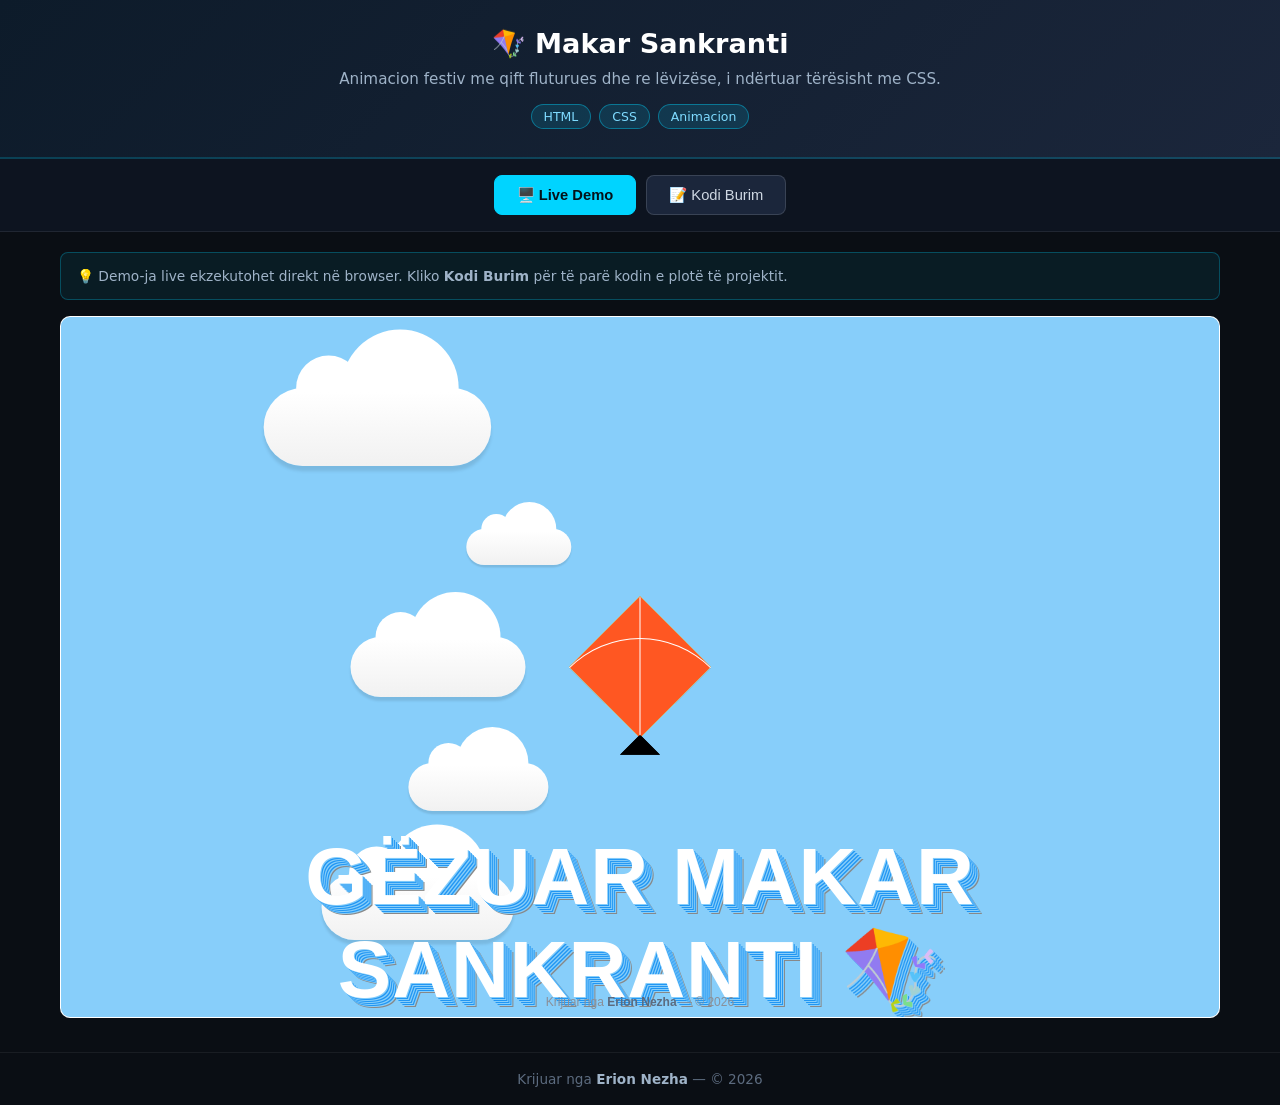
==== index.html @ a026e4ea "Publikimi fillestar: Makar-Sankranti — demo live + kodi burim" ====
<!-- Created by Erion Nezha — © 2026 All rights reserved -->
<!DOCTYPE html>
<html lang="sq">
<head>
<meta charset="UTF-8">
<meta name="viewport" content="width=device-width, initial-scale=1.0">
<title>Makar Sankranti — Erion Nezha</title>
<style>
*{box-sizing:border-box;margin:0;padding:0}
body{background:#0a0e14;color:#e6e6e6;font-family:'Segoe UI',system-ui,sans-serif;min-height:100vh;display:flex;flex-direction:column}
header.top{background:linear-gradient(135deg,#0d1b2a,#1b263b);padding:28px 20px;text-align:center;border-bottom:2px solid #00d4ff33}
header.top h1{font-size:1.7rem;color:#fff;margin-bottom:8px}
header.top p{color:#9fb3c8;max-width:760px;margin:0 auto 12px;line-height:1.55;font-size:.95rem}
.badges{display:flex;gap:8px;justify-content:center;flex-wrap:wrap}
.badge{background:#00d4ff22;border:1px solid #00d4ff66;color:#7fdbff;padding:4px 12px;border-radius:20px;font-size:.78rem}
.tabs{display:flex;gap:10px;justify-content:center;padding:16px;background:#0d1420;border-bottom:1px solid #ffffff14}
.tabs button{background:#1b263b;color:#cfd8e3;border:1px solid #ffffff22;padding:10px 22px;border-radius:8px;cursor:pointer;font-size:.92rem;transition:.2s}
.tabs button.active,.tabs button:hover{background:#00d4ff;color:#04121a;border-color:#00d4ff;font-weight:600}
main{flex:1;padding:20px;max-width:1200px;width:100%;margin:0 auto}
.panel{display:none}
.panel.active{display:block}
iframe.demo{width:100%;height:78vh;border:1px solid #ffffff22;border-radius:10px;background:#fff}
.codewrap{display:flex;gap:0;border:1px solid #ffffff22;border-radius:10px;overflow:hidden;height:78vh;background:#0d1117}
.tree{width:250px;min-width:200px;background:#0d1420;border-right:1px solid #ffffff14;overflow-y:auto;padding:12px;font-size:.82rem}
.tree .tfile{padding:5px 8px;border-radius:5px;cursor:pointer;color:#9fb3c8;white-space:nowrap;overflow:hidden;text-overflow:ellipsis}
.tree .tfile:hover{background:#ffffff10;color:#fff}
.tree .tfile.active{background:#00d4ff26;color:#7fdbff}
.tree .tdir{color:#5c6b7f;font-weight:600;margin-top:8px;font-size:.75rem;text-transform:uppercase;letter-spacing:.5px}
.codeview{flex:1;overflow:auto;padding:0;position:relative}
.codeview pre{padding:16px;font-family:'Consolas','Fira Code',monospace;font-size:.82rem;line-height:1.6;color:#d6deeb;white-space:pre}
.codeview .lineno{color:#4a5568;user-select:none;margin-right:12px;display:inline-block;width:32px;text-align:right}
.codeview img.preview{max-width:100%;padding:20px}
.cbar{display:flex;gap:8px;align-items:center;padding:10px 14px;background:#0d1420;border-bottom:1px solid #ffffff14;font-size:.82rem;color:#9fb3c8;overflow-x:auto}
.ctab{padding:6px 14px;border-radius:6px;cursor:pointer;white-space:nowrap;border:1px solid transparent}
.ctab:hover{background:#ffffff10}
.ctab.active{background:#00d4ff26;color:#7fdbff;border-color:#00d4ff55}
footer{text-align:center;padding:18px;color:#5c6b7f;font-size:.85rem;border-top:1px solid #ffffff10;margin-top:10px}
footer strong{color:#9fb3c8}
.term{background:#05070a;border:1px solid #00ff8833;border-radius:10px;overflow:hidden;height:78vh;display:flex;flex-direction:column}
.term-head{background:#0d1420;padding:10px 14px;display:flex;align-items:center;gap:8px;border-bottom:1px solid #ffffff14}
.dot{width:12px;height:12px;border-radius:50%}
.term-title{color:#9fb3c8;font-size:.82rem;margin-left:6px;flex:1}
.replay{background:#00ff8822;border:1px solid #00ff8866;color:#7dffb0;padding:5px 14px;border-radius:6px;cursor:pointer;font-size:.8rem}
.replay:hover{background:#00ff8844}
#term-body{flex:1;overflow-y:auto;padding:16px;font-family:'Consolas',monospace;font-size:.88rem;line-height:1.7;color:#33ff88;white-space:pre-wrap;word-break:break-word}
#term-body .inp{color:#ffd75c}
#term-body .dim{color:#4a6b57}
.cursor{display:inline-block;width:9px;height:17px;background:#33ff88;vertical-align:-3px;animation:blink 1s infinite}
@keyframes blink{50%{opacity:0}}
.split{display:grid;grid-template-columns:1fr 1fr;gap:16px}
.split .term,.split .codewrap{height:78vh}
@media(max-width:860px){.split{grid-template-columns:1fr}.codewrap{flex-direction:column}.tree{width:100%;max-height:150px;border-right:none;border-bottom:1px solid #ffffff14}}
.kw{color:#ff7edb}.st{color:#ffd75c}.cm{color:#5c6b7f;font-style:italic}.fn{color:#7fdbff}.nm{color:#f78c6c}
.note{background:#00d4ff12;border:1px solid #00d4ff44;border-radius:8px;padding:12px 16px;margin-bottom:16px;font-size:.86rem;color:#9fb3c8;line-height:1.6}
</style>
</head>
<body>
<header class="top">
<h1>🪁 Makar Sankranti</h1>
<p>Animacion festiv me qift fluturues dhe re lëvizëse, i ndërtuar tërësisht me CSS.</p>
<div class="badges"><span class="badge">HTML</span><span class="badge">CSS</span><span class="badge">Animacion</span></div>
</header>
<div class="tabs">
<button class="active" onclick="show('demo',this)">🖥️ Live Demo</button>
<button onclick="show('code',this)">📝 Kodi Burim</button>
</div>
<main>
<div class="note">💡 Demo-ja live ekzekutohet direkt në browser. Kliko <strong>Kodi Burim</strong> për të parë kodin e plotë të projektit.</div>
<div id="p-demo" class="panel active"><iframe class="demo" src="demo/index.html" title="Live demo"></iframe></div>
<div id="p-code" class="panel"><div class="codewrap">
<aside class="tree" id="tree"></aside>
<div class="codeview"><div class="cbar" id="cbar"></div><div id="codebox"><pre></pre></div></div>
</div></div>
</main>
<footer>Krijuar nga <strong>Erion Nezha</strong> — © 2026</footer>
<script>
const TREE={"dirs": [], "files": ["index.html", "style.css"]};
const CODEDIR="demo";
const IMG=/\.(png|jpe?g|gif|svg|webp|ico|bmp)$/i;
function show(id,btn){document.querySelectorAll('.panel').forEach(p=>p.classList.remove('active'));document.getElementById('p-'+id).classList.add('active');document.querySelectorAll('.tabs button').forEach(b=>b.classList.remove('active'));btn.classList.add('active');}
function buildTree(){
  const t=document.getElementById('tree');let html='';
  const walk=(node,prefix)=>{node.dirs.forEach(d=>{html+='<div class="tdir">📁 '+prefix+d.name+'</div>';walk(d,prefix+d.name+'/');});node.files.forEach(f=>{html+='<div class="tfile" data-p="'+prefix+f+'">📄 '+f+'</div>';});};
  walk(TREE,'');t.innerHTML=html;
  t.querySelectorAll('.tfile').forEach(el=>el.onclick=()=>openFile(el.dataset.p,el));
  const first=t.querySelector('.tfile');if(first)openFile(first.dataset.p,first);
}
async function openFile(path,el){
  document.querySelectorAll('.tfile').forEach(e=>e.classList.remove('active'));el.classList.add('active');
  document.getElementById('cbar').textContent=path;
  const box=document.getElementById('codebox');
  if(IMG.test(path)){box.innerHTML='<img class="preview" src="'+CODEDIR+'/'+path+'">';return;}
  try{const r=await fetch(CODEDIR+'/'+path);const txt=await r.text();
    box.innerHTML='<pre>'+hl(txt,path.split('.').pop())+'</pre>';
  }catch(e){box.innerHTML='<pre>Deshtoi leximi i file-it.</pre>';}
}

function hl(code,lang){
  const esc=s=>s.replace(/&/g,'&amp;').replace(/</g,'&lt;').replace(/>/g,'&gt;');
  const tok=/(\/\/[^\n]*|\/\*[\s\S]*?\*\/|#[^\n]*|<!--[\s\S]*?-->)|("[^"\n]*"|'[^'\n]*')|\b(import|from|as|def|return|if|elif|else|for|while|in|not|and|or|class|try|except|finally|with|lambda|pass|break|continue|print|public|private|protected|static|void|int|float|double|char|long|short|boolean|new|this|null|true|false|extends|implements|package|throws|struct|include|switch|case|default|do|sizeof|typedef|const|unsigned|using|namespace|cin|cout|endl|int main|string|System|out|println|var|let|function|=>)\b|\b(\d+(\.\d+)?)\b/g;
  let out='',last=0,m;
  while((m=tok.exec(code))!==null){
    out+=esc(code.slice(last,m.index));
    const cls=m[1]?'cm':m[2]?'st':m[3]?'kw':'nm';
    out+='<span class="'+cls+'">'+esc(m[0])+'</span>';
    last=m.index+m[0].length;
  }
  out+=esc(code.slice(last));
  return out.split('\n').map((l,i)=>'<span class="lineno">'+(i+1)+'</span>'+(l||' ')).join('\n');
}

buildTree();
</script>
</body>
</html>
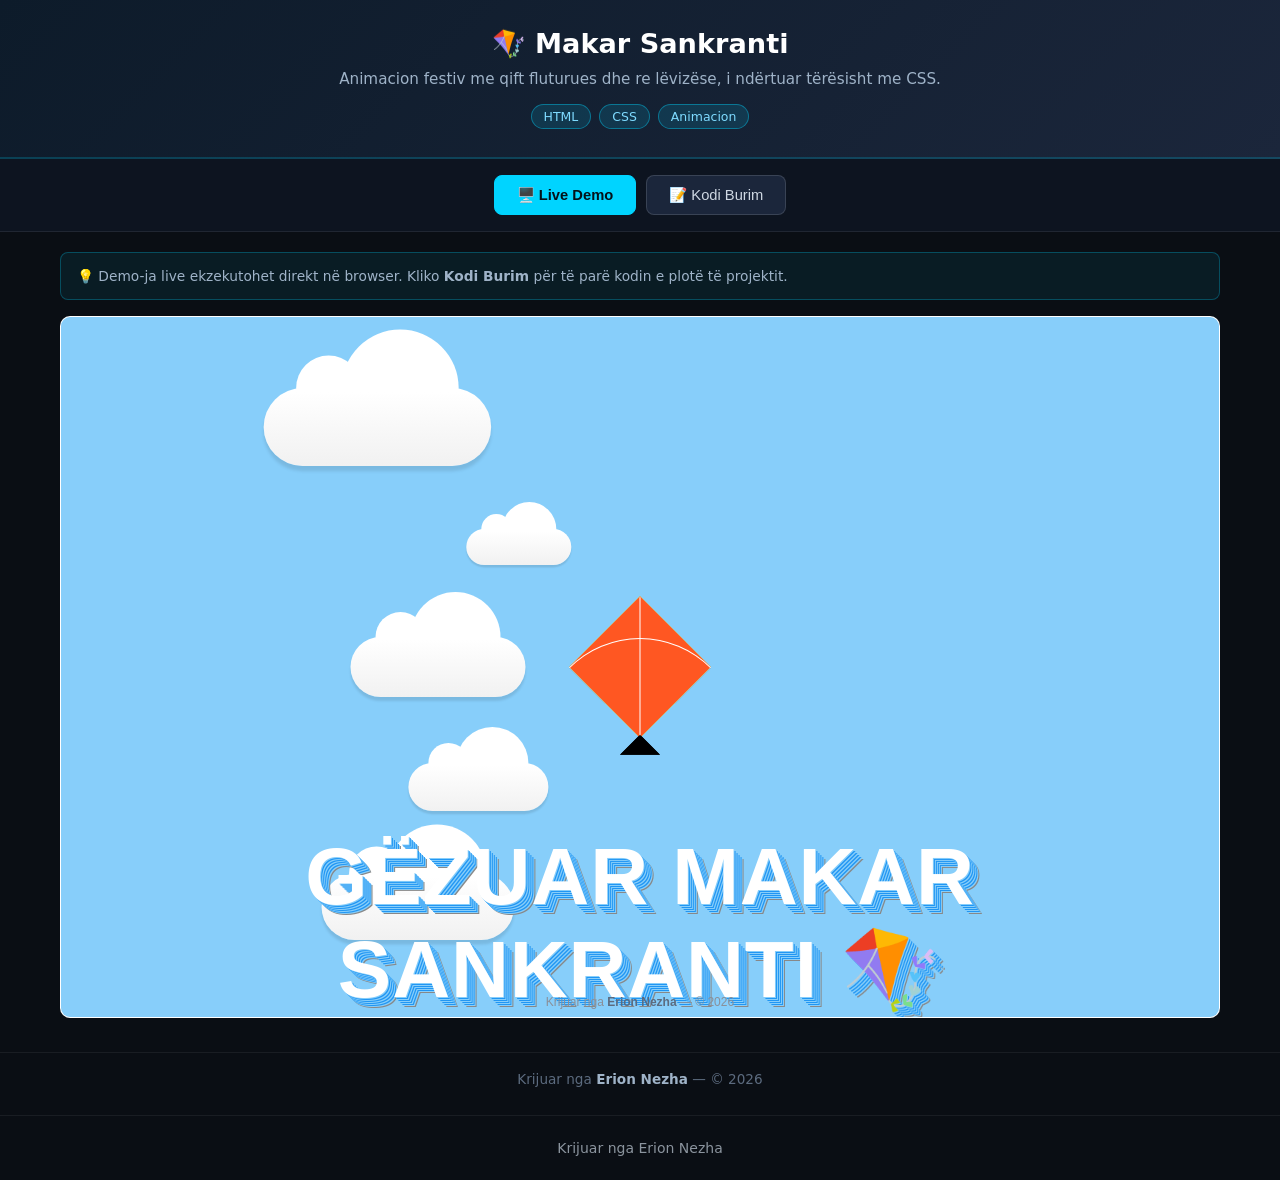
==== commit cd552966: "Shto panelin 'Kodi Burim' krahas demo-s live" ====
--- a/index.html
+++ b/index.html
@@ -111,5 +111,6 @@
 
 buildTree();
 </script>
+<footer style="text-align:center;padding:24px 16px;color:#8b949e;font-family:system-ui,sans-serif;font-size:14px;">Krijuar nga Erion Nezha</footer>
 </body>
 </html>
